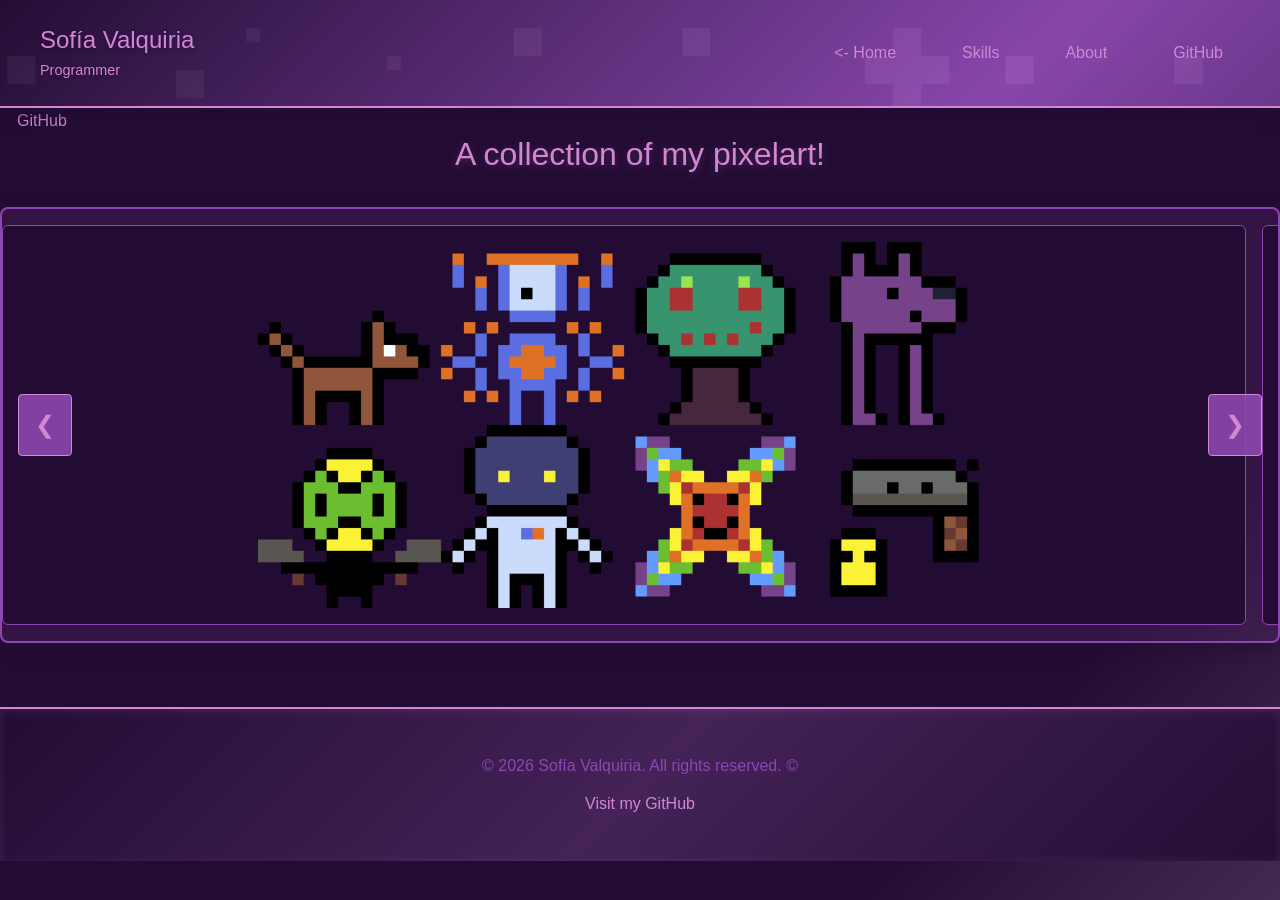
==== html/pixelart.html @ a07c1edf "la adapto para mi pumple" ====
<!DOCTYPE html>
<html lang="en">
<head>
    <meta charset="UTF-8">
    <meta http-equiv="X-UA-Compatible" content="IE=edge">
    <meta name="viewport" content="width=device-width, initial-scale=1.0">
    <meta name="description" content="Sofía Valquiria - Programmer">
    <link rel="stylesheet" href="../css/style.css">
    <link rel="icon" href="../img/eye.jpeg" type="image/x-icon">

    <title>Sofía Valquiria - Programmer</title>
</head>
<body>
    <nav role="navigation" aria-label="Main Navigation">
        <div class="navbar-content">
            <div class="navbar-brand">
                <h1>Sofía Valquiria</h1>
                <p class="tagline">Programmer</p>
            </div>
            <ul class="navbar-links">
                <li><a href="../index.html" tabindex="0"><- Home</a></li>
                <li><a href="../html/skills.html" tabindex="0">Skills</a></li>
                <li><a href="../html/about.html" tabindex="0">About</a></li>
                <li><a href="https://github.com/sofia-valquiria/" target="_blank" rel="noopener noreferrer" tabindex="0">GitHub</a></li>
            </ul>
        </div>
    </nav>

    <ul class="navbar-links">

        <li><a href="https://github.com/sofia-valquiria/" target="_blank" rel="noopener noreferrer" tabindex="0">GitHub</a></li>
    </ul>
<h2 id="title">A collection of my pixelart!</h2>
       <!-- Image Carousel Section -->
       <section class="carousel-section" aria-label="Portfolio Images Carousel">
           <div class="carousel-container">
               <div class="carousel-wrapper">
                   <img src="../img/characters.png" alt="Pixelart character collection" loading="lazy">
                   <img src="../img/josevaca.png" alt="Pixelart character - Jose Vaca" loading="lazy">
                   <img src="../img/lluviaknight.png" alt="Pixelart character - Lluvia Knight" loading="lazy">
                   <img src="../img/mesi invertido final.png" alt="Pixelart artwork - Mesi Invertido" loading="lazy">
                   <img src="../img/scene11.png" alt="Pixelart scene 11" loading="lazy">
                   <img src="../img/scene2.png" alt="Pixelart scene 2" loading="lazy">
                   <img src="../img/scene3.png" alt="Pixelart scene 3" loading="lazy">
               </div>
               <button class="carousel-nav prev" aria-label="Previous image" tabindex="0">❮</button>
               <button class="carousel-nav next" aria-label="Next image" tabindex="0">❯</button>
           </div>
       </section>

   <!-- Footer -->
   <footer role="contentinfo" aria-label="Site footer">
       <div class="footer-content">
           <p>&copy; 2026 Sofía Valquiria. All rights reserved. ©</p>
           <p><a href="https://github.com/sofia-valquiria/" target="_blank" rel="noopener noreferrer">Visit my GitHub</a></p>
       </div>
   </footer>

   <script src="../js/carousel.js"></script>

</body>
</html>
---- css/style.css ----
:root {
    --primary-color: #8C48B0;
    --primary-dark: #A80087;
    --accent-color: #D386D4;
    --accent-light: #D386D4;
    --sky-blue: #A80087;
    --cloud-white: #D386D4;
    --text-light: #D386D4;
    --text-lighter: #8C48B0;
    --bg-dark: #230C33;
    --bg-darker: #230C33;
    --bg-card: rgba(140, 72, 176, 0.15);
    --border-color: #8C48B0;
    --shadow: 0 2px 8px rgba(35, 12, 51, 0.5);
    --shadow-lg: 0 4px 16px rgba(35, 12, 51, 0.7);
    --transition: all 0.3s ease;
}

* {
    margin: 0;
    padding: 0;
    box-sizing: border-box;
}

input {
    background-color: var(--bg-card);
    color: var(--accent-color);
}


html {
    scroll-behavior: smooth;
}

body {
    font-family: -apple-system, BlinkMacSystemFont, 'Segoe UI', Roboto, 'Helvetica Neue', Arial, sans-serif;
    color: var(--text-light);
    background: linear-gradient(135deg, var(--bg-darker) 0%, var(--bg-dark) 80%, rgba(168, 0, 135, 0.25) 200%);
    background-attachment: fixed;
    line-height: 1.6;
    min-height: 100vh;
}

h1, h2, h3, h4, h5, h6 {
    font-weight: lighter;
    line-height: 1.3;
    color: var(--cloud-white);
}

strong {
    color: var(--accent-color);
}

p {
    color: var(--text-lighter);
    margin-bottom: 1rem;
}

a {
    color: var(--accent-color);
    text-decoration: none;
    transition: var(--transition);
}

a:hover,
a:focus {
    color: var(--accent-light);
    text-decoration: underline;
}

a:focus {
    outline: 2px solid var(--accent-color);
    outline-offset: 2px;
}

img {
    max-width: 100%;
    height: auto;
    display: block;
}

nav {
    background: linear-gradient(135deg, rgba(35, 12, 51, 0.95) 0%, rgba(140, 72, 176, 0.95) 50%, rgba(35, 12, 51, 0.95) 100%),
                url('../img/cielo.png') center/cover;
    background-attachment: fixed;
    color: var(--cloud-white);
    padding: 1.5rem 2rem;
    position: sticky;
    top: 0;
    z-index: 100;
    box-shadow: var(--shadow-lg);
    border-bottom: 2px solid var(--accent-color);
}

.form-container {
  max-width: 500px;
  margin: auto;
  margin-top: 50px;
  padding: 20px;
  box-shadow: 0 0 10px rgba(0, 0, 0, 0.1);
  background-color: var(--bg-card);
  color: var(--text-light);
}

.form-check

.little-prince {
    display: flex;
    flex-direction: row;
    align-items: center;
    justify-content: space-between;
    padding-bottom: 2rem;
}

.little-prince figure {
    width: 100%;
    border: 1px solid var(--accent-color);
}

.little-prince figure img {
    width: 100%;
}

.little-prince figcaption {
    background-color: var(--primary-dark);
    color: var(--accent-light);
    padding: 0.3rem;
    text-align: center;
    font-weight: 500;
    font-size: 0.6rem;
}

.little-prince p {
    width: 70vw;
    padding-right: 2rem;
}

.navbar-content {
    max-width: 1200px;
    margin: 0 auto;
    display: flex;
    justify-content: space-between;
    align-items: center;
    flex-wrap: wrap;
    gap: 2rem;
}

.navbar-brand {
    display: flex;
    flex-direction: column;
    gap: 0.25rem;
}

.navbar-brand h1 {
    color: var(--cloud-white);
    font-size: 1.5rem;
    margin: 0;
    text-shadow: 0 2px 4px rgba(35, 12, 51, 0.6);
}

.tagline {
    color: var(--accent-light);
    font-size: 0.9rem;
    margin: 0;
    font-weight: 400;
    text-shadow: 0 1px 3px rgba(35, 12, 51, 0.6);
}

.navbar-links {
    list-style: none;
    display: flex;
    gap: 2rem;
    align-items: center;
}

.navbar-links a {
    color: var(--cloud-white);
    font-weight: 500;
    padding: 0.5rem 1rem;
    border-radius: 4px;
    transition: var(--transition);
    border: 1px solid transparent;
}

.navbar-links a:hover,
.navbar-links a:focus {
    background-color: rgba(211, 134, 212, 0.2);
    border: 1px solid var(--accent-color);
    text-decoration: none;
}

@media (max-width: 768px) {
    nav {
        padding: 0.5rem;
    }

    .navbar-content {
        flex-direction: column;
        align-items: flex-start;
        gap: 1rem;
    }

    .navbar-links {
        flex-direction: row;
        gap: 0.5rem;
        width: 100%;
    }

    .navbar-links a {
        display: block;
        padding: 0.75rem 1rem;
    }
}

main {
    max-width: 1200px;
    margin: 0 auto;
    padding: 3rem 2rem;
}

#title {
    font-size: 2rem;
    margin-bottom: 2rem;
    text-align: center;
    color: var(--accent-light);
    text-shadow: 0 2px 8px rgba(211, 134, 212, 0.25);
}

.carousel-section {
    margin-bottom: 4rem;
}

.carousel-container {
    position: relative;
    overflow: hidden;
    border-radius: 8px;
    box-shadow: var(--shadow-lg);
    background-color: var(--bg-card);
    border: 2px solid var(--border-color);
}

.carousel-wrapper {
    display: flex;
    gap: 1rem;
    overflow-x: auto;
    scroll-behavior: smooth;
    scroll-snap-type: x mandatory;
    padding: 1rem;
}

.carousel-wrapper img {
    flex: 0 0 auto;
    width: 100%;
    height: 400px;
    object-fit: contain;
    padding: 1rem;
    background-color: var(--bg-darker);
    border-radius: 6px;
    scroll-snap-align: start;
    border: 1px solid var(--border-color);
}

.carousel-nav {
    position: absolute;
    top: 50%;
    transform: translateY(-50%);
    background-color: rgba(140, 72, 176, 0.9);
    color: var(--accent-light);
    border: 1px solid var(--accent-color);
    padding: 1rem;
    cursor: pointer;
    font-size: 1.5rem;
    border-radius: 4px;
    transition: var(--transition);
    z-index: 10;
}

.carousel-nav:hover,
.carousel-nav:focus {
    background-color: var(--primary-dark);
    border: 2px solid var(--accent-light);
    outline: none;
    box-shadow: 0 0 10px rgba(211, 134, 212, 0.5);
}

.carousel-nav.prev {
    left: 1rem;
}

.carousel-nav.next {
    right: 1rem;
}

@media (max-width: 768px) {
    .carousel-wrapper img {
        height: 250px;
    }

    .carousel-nav {
        padding: 0.75rem;
        font-size: 1.2rem;
    }

    .carousel-nav.prev {
        left: 0.5rem;
    }

    .carousel-nav.next {
        right: 0.5rem;
    }
}

.presentation-section {
    background-color: var(--bg-card);
    padding: 3rem;
    border-radius: 8px;
    margin-bottom: 4rem;
    border: 1px solid var(--border-color);
    box-shadow: var(--shadow-lg);
}

.presentation-content {
    max-width: 900px;
    margin: 0 auto;
}

.presentation-content h2 {
    font-size: 2rem;
    margin-bottom: 1.5rem;
    color: var(--accent-light);
}

.presentation-content p {
    font-size: 1.05rem;
    line-height: 1.8;
    margin-bottom: 1.5rem;
}

.contact-info {
    margin-top: 2rem;
    padding-top: 2rem;
    border-top: 1px solid var(--border-color);
}

.contact-info p {
    color: var(--accent-light);
    font-weight: 500;
    margin-bottom: 1rem;
}

.contact-info ul {
    list-style: none;
    display: flex;
    flex-direction: column;
    gap: 0.75rem;
}

.contact-info a {
    color: var(--accent-color);
}

@media (max-width: 768px) {
    .presentation-section {
        padding: 2rem 1.5rem;
    }

    .presentation-content h2 {
        font-size: 1.5rem;
    }

    .presentation-content p {
        font-size: 1rem;
    }
}

.portrait {
    margin-bottom: 4rem;
    overflow: hidden;
    border-radius: 8px;
    box-shadow: var(--shadow-lg);
    border: 1px solid var(--border-color);
}

.portrait figure {
    margin: 0;
    width: 100%;
    background-color: var(--bg-card);
}

.portrait-image {
    width: 100%;
    height: 500px;
    object-fit: cover;
    border-bottom: 1px solid var(--border-color);
}

.portrait figcaption {
    background-color: var(--primary-dark);
    padding: 1.5rem;
    text-align: center;
    font-weight: 500;
    color: var(--accent-light);
    font-size: 3rem;
    border-top: 1px solid var(--border-color);
}

@media (max-width: 768px) {
    .little-prince {
        flex-direction: column;
        gap: 1rem;
    }
}

.skills-section {
    margin-bottom: 4rem;
}

.skills-section h2 {
    font-size: 2rem;
    margin-bottom: 2.5rem;
    text-align: center;
    color: var(--accent-light);
    text-shadow: 0 2px 8px rgba(211, 134, 212, 0.25);
}

.skills-grid {
    display: grid;
    grid-template-columns: repeat(auto-fit, minmax(250px, 1fr));
    gap: 2rem;
}

.skill-card {
    background-color: var(--bg-card);
    padding: 2rem;
    border-radius: 8px;
    border-left: 4px solid var(--accent-color);
    box-shadow: var(--shadow);
    transition: var(--transition);
    border: 1px solid var(--border-color);
}

.skill-card:hover,
.skill-card:focus-within {
    box-shadow: var(--shadow-lg);
    transform: translateY(-4px);
    border: 1px solid var(--accent-color);
    background-color: rgba(140, 72, 176, 0.3);
}

.skill-card h3 {
    font-size: 1.3rem;
    margin-bottom: 1.5rem;
    color: var(--accent-light);
}

.skill-card ul {
    list-style: none;
    padding: 0;
}

.skill-card li {
    padding: 0.5rem 0;
    color: var(--text-lighter);
    display: flex;
    align-items: center;
    gap: 0.75rem;
}

.skill-card li:before {
    content: "✓";
    color: var(--accent-color);
    font-weight: bold;
    font-size: 1.2rem;
}

@media (max-width: 768px) {
    .skills-section h2 {
        font-size: 1.5rem;
        margin-bottom: 1.5rem;
    }

    .skills-grid {
        grid-template-columns: 1fr;
        gap: 1.5rem;
    }

    .skill-card {
        padding: 1.5rem;
    }

    .skill-card h3 {
        font-size: 1.1rem;
        margin-bottom: 1rem;
    }
}

.experience-section {
    margin-bottom: 4rem;
}

.experience-section h2 {
    font-size: 2rem;
    margin-bottom: 2.5rem;
    text-align: center;
    color: var(--accent-light);
    text-shadow: 0 2px 8px rgba(211, 134, 212, 0.25);
}

.timeline {
    position: relative;
    padding: 2rem 0;
}

.timeline::before {
    content: '';
    position: absolute;
    left: 50%;
    transform: translateX(-50%);
    width: 2px;
    height: 100%;
    background: linear-gradient(180deg, var(--accent-color) 0%, var(--border-color) 100%);
}

.timeline-item {
    margin-bottom: 3rem;
    position: relative;
}

.timeline-item:nth-child(odd) {
    margin-left: 0;
    margin-right: 50%;
    padding-right: 3rem;
}

.timeline-item:nth-child(even) {
    margin-left: 50%;
    margin-right: 0;
    padding-left: 3rem;
}

.timeline-item::before {
    content: '';
    position: absolute;
    width: 16px;
    height: 16px;
    background-color: var(--accent-color);
    border: 3px solid var(--bg-dark);
    border-radius: 50%;
    top: 0;
    right: -60px;
}

.timeline-item:nth-child(even)::before {
    left: -60px;
    right: auto;
}

.timeline-date {
    color: var(--accent-color);
    font-weight: 500;
    font-size: 0.9rem;
    margin-bottom: 0.5rem;
}

.timeline-content {
    background-color: var(--bg-card);
    padding: 2rem;
    border-radius: 8px;
    border: 1px solid var(--border-color);
    box-shadow: var(--shadow);
}

.timeline-content h3 {
    font-size: 1.3rem;
    margin-bottom: 0.5rem;
    color: var(--cloud-white);
}

.timeline-content .company {
    color: var(--accent-light);
    font-weight: 500;
    margin-bottom: 0.25rem;
}

.timeline-content .location {
    color: var(--text-lighter);
    font-size: 0.9rem;
    margin-bottom: 1rem;
}

@media (max-width: 1024px) {
    .timeline::before {
        left: 20px;
    }

    .timeline-item:nth-child(odd),
    .timeline-item:nth-child(even) {
        margin-left: 0;
        margin-right: 0;
        padding-left: 70px;
        padding-right: 0;
    }

    .timeline-item::before,
    .timeline-item:nth-child(even)::before {
        left: 0;
        right: auto;
    }
}

.teaching-section {
    margin-bottom: 4rem;
}

.teaching-section h2 {
    font-size: 2rem;
    margin-bottom: 2.5rem;
    text-align: center;
    color: var(--accent-light);
    text-shadow: 0 2px 8px rgba(211, 134, 212, 0.25);
}

.teaching-content {
    max-width: 900px;
    margin: 0 auto;
}

.teaching-item {
    background-color: var(--bg-card);
    padding: 2rem;
    border-radius: 8px;
    border: 1px solid var(--border-color);
    box-shadow: var(--shadow);
}

.teaching-item h3 {
    font-size: 1.3rem;
    margin-bottom: 0.5rem;
    color: var(--accent-light);
}

.teaching-item .date {
    color: var(--accent-color);
    font-weight: 500;
    font-size: 0.9rem;
    margin-bottom: 0.25rem;
}

.teaching-item .location {
    color: var(--text-lighter);
    font-size: 0.9rem;
    margin-bottom: 1rem;
}

footer {
    background: linear-gradient(135deg, rgba(35, 12, 51, 0.95) 0%, rgba(70, 36, 90, 0.95) 50%, rgba(35, 12, 51, 0.95) 100%);
    color: var(--cloud-white);
    padding: 2rem;
    text-align: center;
    margin-top: 4rem;
    border-top: 2px solid var(--accent-color);
    box-shadow: inset 0 2px 8px rgba(211, 134, 212, 0.15);
}

.footer-content {
    max-width: 1200px;
    margin: 0 auto;
}

footer p {
    color: var(--text-lighter);
    margin: 0.75rem 0;
}

footer a {
    color: var(--accent-light);
    font-weight: 500;
}

footer a:hover,
footer a:focus {
    color: var(--cloud-white);
}

@media (max-width: 768px) {
    footer {
        padding: 1.5rem 1rem;
    }

    footer p {
        font-size: 0.95rem;
    }
}

@media (prefers-reduced-motion: reduce) {
    * {
        animation-duration: 0.01ms !important;
        animation-iteration-count: 1 !important;
        transition-duration: 0.01ms !important;
        scroll-behavior: auto !important;
    }
}

:focus-visible {
    outline: 2px solid var(--accent-color);
    outline-offset: 2px;
}

.skip-to-main {
    position: absolute;
    top: -40px;
    left: 0;
    background: var(--accent-color);
    color: var(--bg-dark);
    padding: 8px;
    text-decoration: none;
    z-index: 100;
}

.skip-to-main:focus {
    top: 0;
}
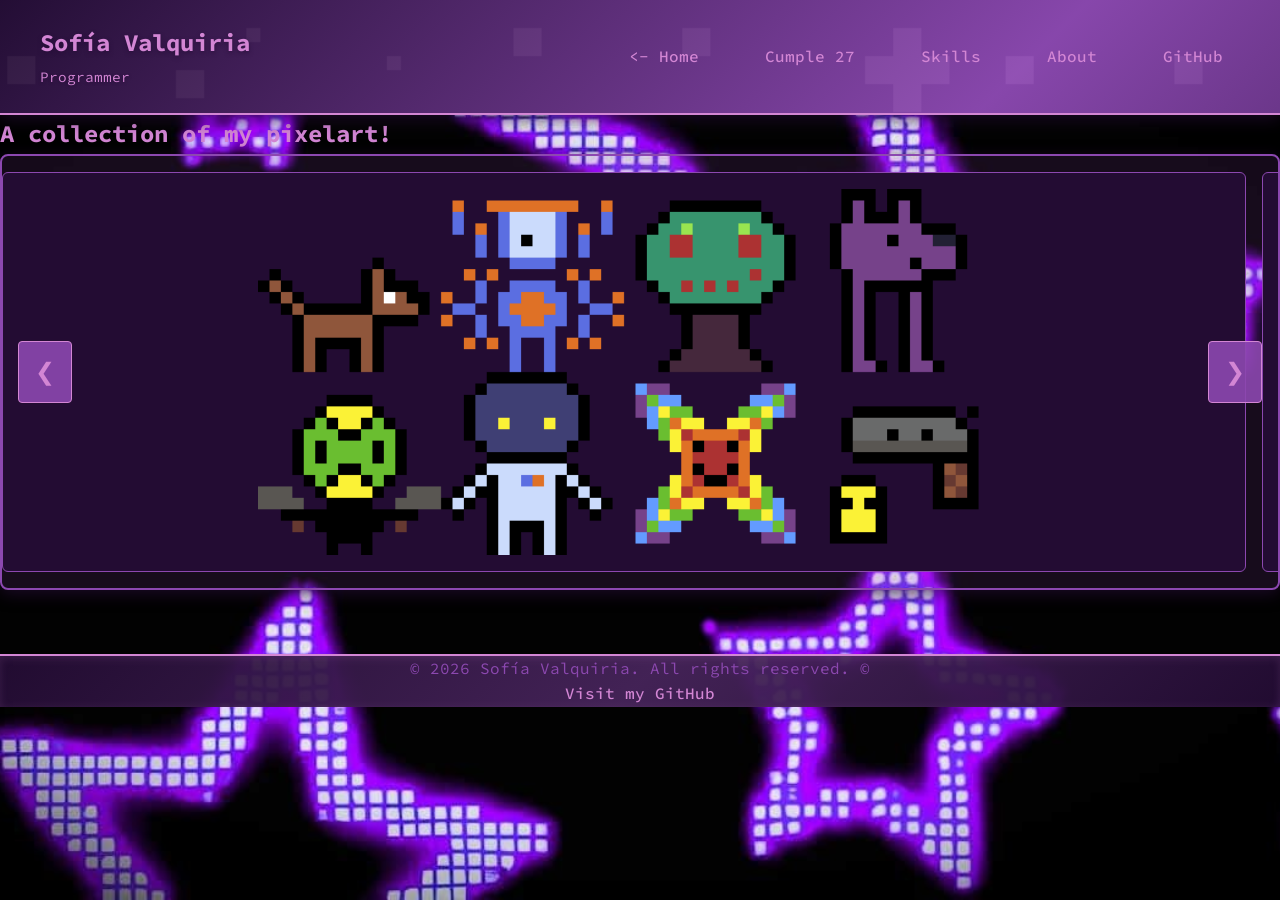
==== commit c4fc3857: "correcciones esteticas" ====
--- a/html/pixelart.html
+++ b/html/pixelart.html
@@ -10,7 +10,7 @@
 
     <title>Sofía Valquiria - Programmer</title>
 </head>
-<body>
+<body class="fondo-pixel">
     <nav role="navigation" aria-label="Main Navigation">
         <div class="navbar-content">
             <div class="navbar-brand">
@@ -19,17 +19,14 @@
             </div>
             <ul class="navbar-links">
                 <li><a href="../index.html" tabindex="0"><- Home</a></li>
-                <li><a href="../html/skills.html" tabindex="0">Skills</a></li>
-                <li><a href="../html/about.html" tabindex="0">About</a></li>
+                <li><a href="./cumple27.html" tabindex="0">Cumple 27</a></li>
+                <li><a href="./skills.html" tabindex="0">Skills</a></li>
+                <li><a href="./html/about.html" tabindex="0">About</a></li>
                 <li><a href="https://github.com/sofia-valquiria/" target="_blank" rel="noopener noreferrer" tabindex="0">GitHub</a></li>
             </ul>
         </div>
     </nav>
 
-    <ul class="navbar-links">
-
-        <li><a href="https://github.com/sofia-valquiria/" target="_blank" rel="noopener noreferrer" tabindex="0">GitHub</a></li>
-    </ul>
 <h2 id="title">A collection of my pixelart!</h2>
        <!-- Image Carousel Section -->
        <section class="carousel-section" aria-label="Portfolio Images Carousel">
@@ -42,6 +39,7 @@
                    <img src="../img/scene11.png" alt="Pixelart scene 11" loading="lazy">
                    <img src="../img/scene2.png" alt="Pixelart scene 2" loading="lazy">
                    <img src="../img/scene3.png" alt="Pixelart scene 3" loading="lazy">
+
                </div>
                <button class="carousel-nav prev" aria-label="Previous image" tabindex="0">❮</button>
                <button class="carousel-nav next" aria-label="Next image" tabindex="0">❯</button>
--- a/css/style.css
+++ b/css/style.css
@@ -1,3 +1,9 @@
+@import url('https://fonts.googleapis.com/css2?family=Syne:wght@100;200;300;400;500;600;700;800;900&display=swap');
+
+@import url('https://fonts.googleapis.com/css2?family=Source%20Code%20Pro:wght@100;200;300;400;500;600;700;800;900&display=swap');
+
+
+
 :root {
     --primary-color: #8C48B0;
     --primary-dark: #A80087;
@@ -22,6 +28,8 @@
     box-sizing: border-box;
 }
 
+
+
 input {
     background-color: var(--bg-card);
     color: var(--accent-color);
@@ -30,10 +38,12 @@
 
 html {
     scroll-behavior: smooth;
+    font-family: 'Source Code Pro', sans-serif;
 }
 
 body {
-    font-family: -apple-system, BlinkMacSystemFont, 'Segoe UI', Roboto, 'Helvetica Neue', Arial, sans-serif;
+
+    font-family: 'Source Code Pro', sans-serif;
     color: var(--text-light);
     background: linear-gradient(135deg, var(--bg-darker) 0%, var(--bg-dark) 80%, rgba(168, 0, 135, 0.25) 200%);
     background-attachment: fixed;
@@ -42,8 +52,7 @@
 }
 
 h1, h2, h3, h4, h5, h6 {
-    font-weight: lighter;
-    line-height: 1.3;
+    font-weight: bolder;
     color: var(--cloud-white);
 }
 
@@ -102,8 +111,6 @@
   color: var(--text-light);
 }
 
-.form-check
-
 .little-prince {
     display: flex;
     flex-direction: row;
@@ -213,15 +220,14 @@
 }
 
 main {
-    max-width: 1200px;
     margin: 0 auto;
-    padding: 3rem 2rem;
-}
-
-#title {
-    font-size: 2rem;
+    padding: 3rem 2rem 0rem 2rem;
+}
+.title {
+    text-align: justify;
+    font-size: 5rem;
     margin-bottom: 2rem;
-    text-align: center;
+    text-align: justify;
     color: var(--accent-light);
     text-shadow: 0 2px 8px rgba(211, 134, 212, 0.25);
 }
@@ -381,6 +387,10 @@
     border: 1px solid var(--border-color);
 }
 
+.invi {
+    width: auto;
+}
+
 .portrait figure {
     margin: 0;
     width: 100%;
@@ -655,26 +665,25 @@
 footer {
     background: linear-gradient(135deg, rgba(35, 12, 51, 0.95) 0%, rgba(70, 36, 90, 0.95) 50%, rgba(35, 12, 51, 0.95) 100%);
     color: var(--cloud-white);
-    padding: 2rem;
     text-align: center;
     margin-top: 4rem;
     border-top: 2px solid var(--accent-color);
     box-shadow: inset 0 2px 8px rgba(211, 134, 212, 0.15);
 }
 
-.footer-content {
-    max-width: 1200px;
-    margin: 0 auto;
-}
+
 
 footer p {
     color: var(--text-lighter);
-    margin: 0.75rem 0;
+    margin-bottom: 0;
+    padding-bottom: 0;
+    border-bottom: 0;
 }
 
 footer a {
     color: var(--accent-light);
     font-weight: 500;
+    padding-bottom: 0;
 }
 
 footer a:hover,
@@ -682,15 +691,6 @@
     color: var(--cloud-white);
 }
 
-@media (max-width: 768px) {
-    footer {
-        padding: 1.5rem 1rem;
-    }
-
-    footer p {
-        font-size: 0.95rem;
-    }
-}
 
 @media (prefers-reduced-motion: reduce) {
     * {
@@ -720,3 +720,21 @@
 .skip-to-main:focus {
     top: 0;
 }
+
+.experience {
+        background-image: url("../img/btech_banner-851916642.jpg");
+        background-position: center;
+        background-repeat: no-repeat;
+        background-size: cover;
+        color:#230C33;
+        height:fit-content; /* this is just to show the image fit-in */
+        font-weight: bolder;
+    }
+.fondo-pixel {
+        background-image: url("../img/cyber-purple-star-pattern-vpvs74q6y8j7vs6o-888687584.jpg");
+        background-position: center;
+        background-repeat: no-repeat;
+        background-size: cover;
+        color:#230C33;
+        height:fit-content; /* this is just to show the image fit-in */
+    }
